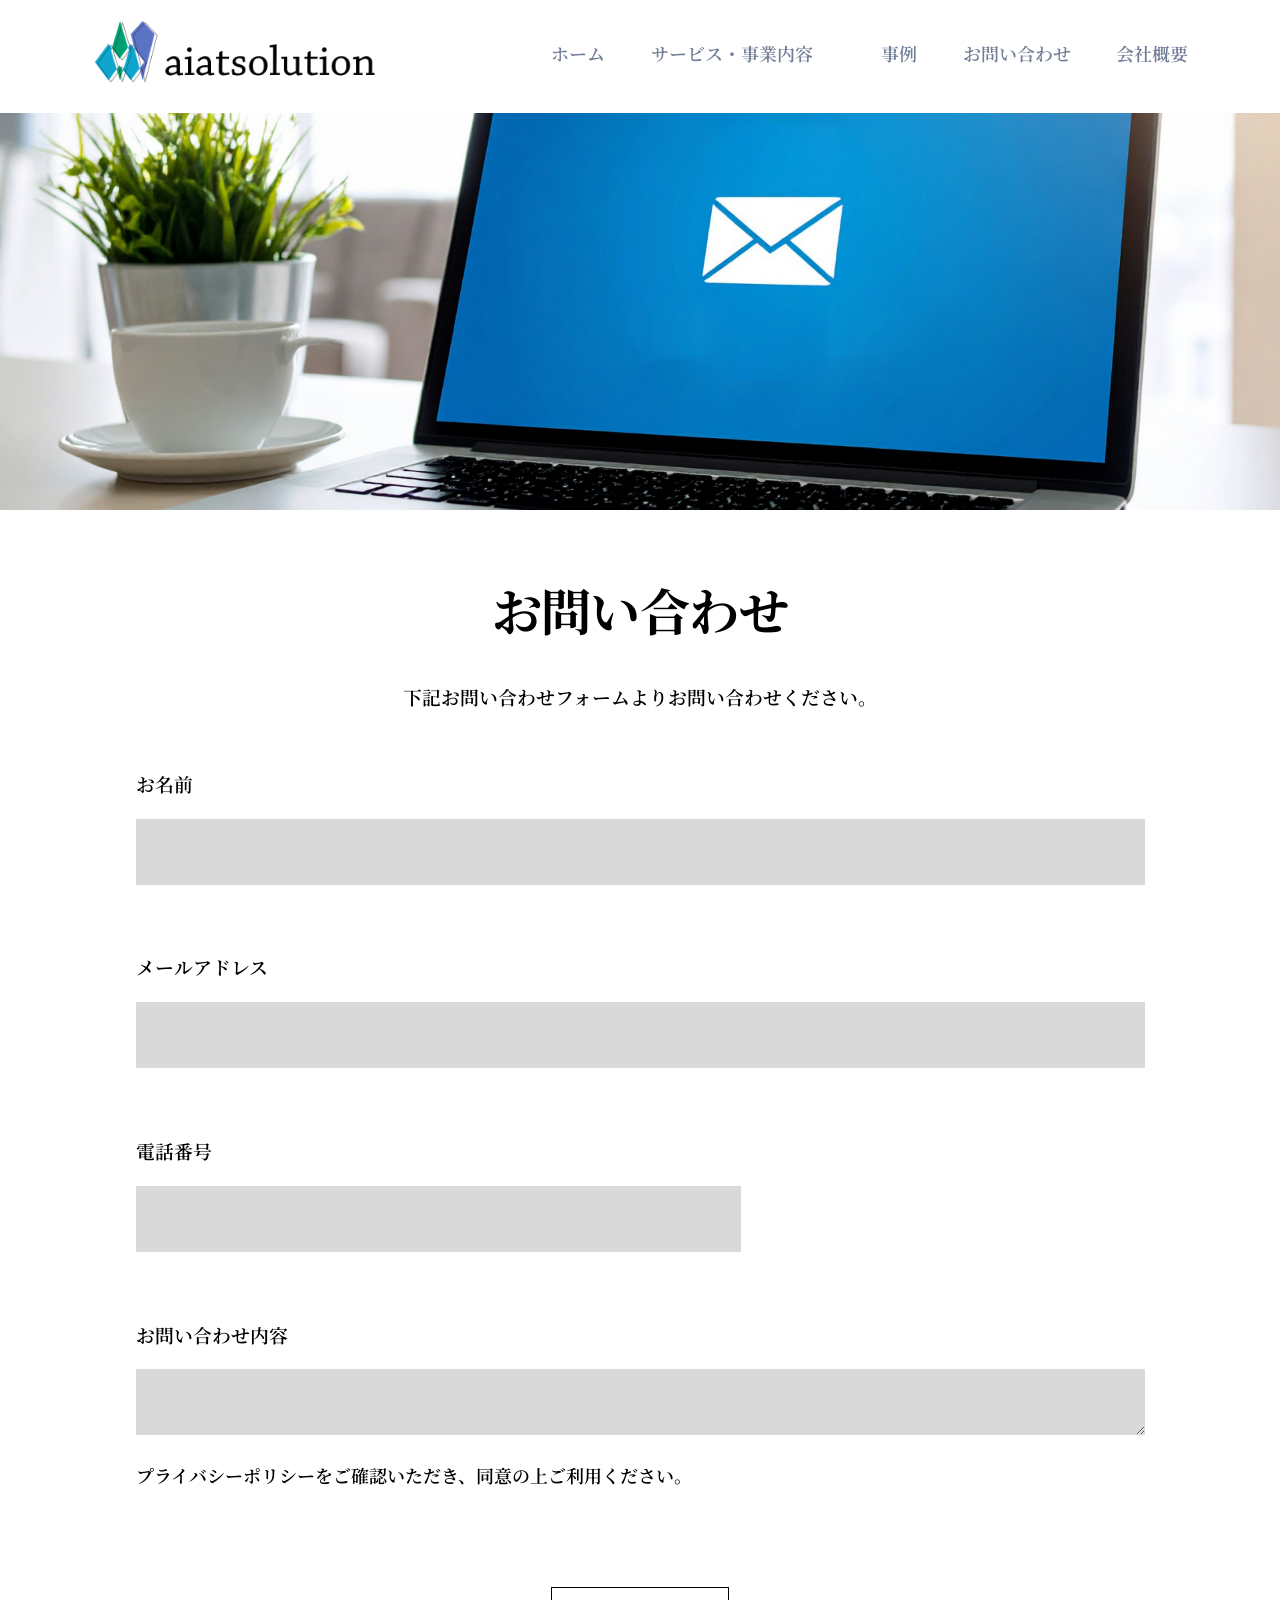
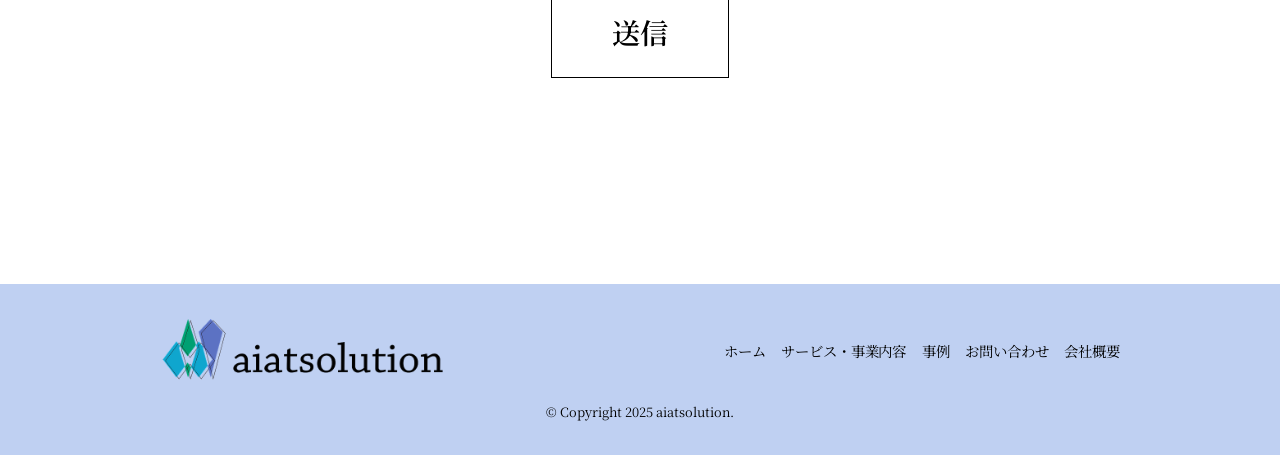
==== contact/index.html @ 8938ee8c "create　contact" ====
<!DOCTYPE html>
<html lang="ja">
  <head>
    <meta charset="UTF-8" />
    <meta name="viewport" content="width=device-width, initial-scale=1.0" />
    <link rel="preconnect" href="https://fonts.googleapis.com" />
    <link rel="preconnect" href="https://fonts.gstatic.com" crossorigin />
    <link
      href="https://fonts.googleapis.com/css2?family=Noto+Serif+JP:wght@200..900&display=swap"
      rel="stylesheet"
    />
    <link rel="stylesheet" href="/css/reset.css" />
    <link rel="stylesheet" href="/css/style.css" />
    <title>aiatsolution</title>
  </head>
  <body>
    <header class="header">
      <div class="header_container">
        <a href="/index.html" class="header_container_logo">
          <img src="/img/logo.png" alt="aiatsolutionロゴ" />
        </a>
        <nav>
          <ul class="header_container_nav">
            <li><a href="/index.html">ホーム</a></li>
            <li class="header_container_nav_item">
              <a href="#" class="accordion_trigger">サービス・事業内容</a>
              <img
                src="/img/accordionMenu_open.svg"
                alt="アコーディオンメニューOPEN"
                class="accordion_icon"
              />
              <ul class="accordion_menu">
                <li><a href="#">Trust-Station</a></li>
                <li><a href="#">映像制作</a></li>
                <li><a href="#">いいデリ</a></li>
                <li><a href="#">ホームページ制作</a></li>
                <li><a href="#">システムアドバイザリーサービス</a></li>
                <li><a href="#">開発事業</a></li>
              </ul>
            </li>
            <li><a href="/works/index.html">事例</a></li>
            <li><a href="/contact/index.html">お問い合わせ</a></li>
            <li><a href="#">会社概要</a></li>
          </ul>
        </nav>
      </div>
    </header>
    <section class="contactMv">
      <figure>
        <img src="/img/contact_mv_bg.jpg" alt="contactページmv" />
      </figure>
    </section>
    <main class="contact">
      <h1 class="contact_hdg">お問い合わせ</h1>
      <p class="contact_read">
        下記お問い合わせフォームよりお問い合わせください。
      </p>
      <form action="" method="">
        <label>
          <p>お名前</p>
          <input type="text" name="userName" />
        </label>
        <label>
          <p>メールアドレス</p>
          <input type="email" name="useaMail" />
        </label>
        <label>
          <p>電話番号</p>
          <input type="tel" name="userTel" />
        </label>
        <label>
          <p>お問い合わせ内容</p>
          <textarea name="message"></textarea>
        </label>
        <p class="contact_privacy">
          <a href="/contact/privacy_policy/index.html">プライバシーポリシー</a
          >をご確認いただき、同意の上ご利用ください。
        </p>
        <button type="submit" class="contact_submit">送信</button>
      </form>
    </main>
    <footer class="footer">
      <div class="footer_container">
        <figure class="header_container_logo">
          <img src="/img/logo.png" alt="aiatsolutionロゴ" />
        </figure>
        <nav>
          <ul class="footer_container_nav">
            <li><a href="/index.html">ホーム</a></li>
            <li><a href="#">サービス・事業内容</a></li>
            <li><a href="/works/index.html">事例</a></li>
            <li><a href="/contact/index.html">お問い合わせ</a></li>
            <li><a href="#">会社概要</a></li>
          </ul>
        </nav>
      </div>
      <small>© Copyright 2025 aiatsolution.</small>
    </footer>
    <script src="/script.js"></script>
  </body>
</html>
---- css/style.css ----
body {
  font-family: "Noto Serif JP", serif;
}

.header {
  position: fixed;
  top: 0;
  left: 0;
  width: 100%;
  z-index: 1000;
  background-color: #ffffff;
  padding: clamp(calc(14 / 16 * 1rem), calc(calc((27 - 1920 * 0.0086956522) / 16) * 1rem) + calc(100 * 0.0086956522 * 1vw), calc(27 / 16 * 1rem)) clamp(calc(1 / 16 * 1rem), calc(calc((160 - 1920 * 0.1063545151) / 16) * 1rem) + calc(100 * 0.1063545151 * 1vw), calc(160 / 16 * 1rem)) clamp(calc(16 / 16 * 1rem), calc(calc((38 - 1920 * 0.0147157191) / 16) * 1rem) + calc(100 * 0.0147157191 * 1vw), calc(38 / 16 * 1rem));
  margin: 0 auto;
}
.header_container {
  display: -webkit-box;
  display: -webkit-flex;
  display: -ms-flexbox;
  display: flex;
  -webkit-box-align: center;
  -webkit-align-items: center;
      -ms-flex-align: center;
          align-items: center;
  -webkit-box-pack: justify;
  -webkit-justify-content: space-between;
      -ms-flex-pack: justify;
          justify-content: space-between;
}
.header_container_logo {
  display: inline-block;
  line-height: 0;
}
.header_container_logo img {
  display: block;
  max-width: clamp(calc(200 / 16 * 1rem), calc(calc((344.68 - 1920 * 0.0967759197) / 16) * 1rem) + calc(100 * 0.0967759197 * 1vw), calc(344.68 / 16 * 1rem));
}
.header_container_nav {
  display: -webkit-box;
  display: -webkit-flex;
  display: -ms-flexbox;
  display: flex;
  gap: clamp(calc(10 / 16 * 1rem), calc(calc((72 - 1920 * 0.0414715719) / 16) * 1rem) + calc(100 * 0.0414715719 * 1vw), calc(72 / 16 * 1rem));
  color: #717d96;
  font-size: clamp(calc(10 / 16 * 1rem), calc(calc((24 - 1920 * 0.0093645485) / 16) * 1rem) + calc(100 * 0.0093645485 * 1vw), calc(24 / 16 * 1rem));
  font-weight: 700;
  line-height: 1.2708333333;
}
.header_container_nav a {
  text-decoration: none;
  font-weight: 600;
  color: inherit;
}
.header_container_nav a:visited {
  color: inherit;
  font-weight: 600;
  text-decoration: none;
}
@media (hover: hover) and (pointer: fine) {
  .header_container_nav a:hover {
    text-decoration: underline;
    font-weight: 900;
  }
}
.header_container_nav_item {
  position: relative;
  display: -webkit-box;
  display: -webkit-flex;
  display: -ms-flexbox;
  display: flex;
  -webkit-box-align: center;
  -webkit-align-items: center;
      -ms-flex-align: center;
          align-items: center;
  gap: 7px;
}
.header_container_nav_item .accordion_icon {
  width: 16px;
  height: auto;
  opacity: 0;
  -webkit-transition: opacity 0.1s ease;
  transition: opacity 0.1s ease;
}
@media (hover: hover) and (pointer: fine) {
  .header_container_nav_item:hover .accordion_icon {
    opacity: 1;
  }
}
.header_container_nav_item .accordion_menu {
  overflow: hidden;
  height: 0;
  opacity: 0;
  pointer-events: none;
  -webkit-transition: height 0.3s ease, opacity 0.3s ease;
  transition: height 0.3s ease, opacity 0.3s ease;
  position: absolute;
  top: 100%;
  left: 0;
  width: -webkit-max-content;
  width: -moz-max-content;
  width: max-content;
  display: none;
  -webkit-box-orient: vertical;
  -webkit-box-direction: normal;
  -webkit-flex-direction: column;
      -ms-flex-direction: column;
          flex-direction: column;
  gap: 10px;
  background-color: #0fa6ce;
  color: #ffffff;
  font-size: 20.32px;
  font-weight: 600;
  line-height: 3.937007874;
  letter-spacing: -0.01em;
  padding: 0 53px;
  z-index: 1001;
}
.header_container_nav_item .accordion_menu a {
  display: block;
  text-decoration: none;
  border-bottom: 1px solid #ffffff;
}
.header_container_nav_item .accordion_menu li:last-child a {
  border-bottom: none;
}
.header_container_nav_item.is-open .accordion_menu {
  display: -webkit-box !important;
  display: -webkit-flex !important;
  display: -ms-flexbox !important;
  display: flex !important;
  opacity: 1;
  pointer-events: auto;
}

.mv {
  background-image: url(/img/top_mv_bg.jpg);
  background-size: cover;
  background-position: center;
  background-repeat: no-repeat;
  width: 100vw;
  height: clamp(calc(500 / 16 * 1rem), calc(calc((928 - 1920 * 0.2862876254) / 16) * 1rem) + calc(100 * 0.2862876254 * 1vw), calc(928 / 16 * 1rem));
  display: -webkit-box;
  display: -webkit-flex;
  display: -ms-flexbox;
  display: flex;
  -webkit-box-align: center;
  -webkit-align-items: center;
      -ms-flex-align: center;
          align-items: center;
  margin-top: 90px;
}
.mv_hdg {
  max-width: 788px;
  font-size: clamp(calc(32 / 16 * 1rem), calc(calc((64 - 1920 * 0.0214046823) / 16) * 1rem) + calc(100 * 0.0214046823 * 1vw), calc(64 / 16 * 1rem));
  font-weight: 700;
  line-height: 1.125;
  color: #ffffff;
  margin: 0 clamp(calc(20 / 16 * 1rem), calc(calc((50 - 1920 * 0.0200668896) / 16) * 1rem) + calc(100 * 0.0200668896 * 1vw), calc(50 / 16 * 1rem)) 0;
}

main {
  max-width: 1400px;
  margin: 0 auto;
  padding: 0 20px 0;
}

.top_box1_read {
  font-size: clamp(calc(12 / 16 * 1rem), calc(calc((24 - 1920 * 0.0080267559) / 16) * 1rem) + calc(100 * 0.0080267559 * 1vw), calc(24 / 16 * 1rem));
  font-weight: 600;
  line-height: 2.5;
  letter-spacing: -0.01em;
  margin-top: 60px;
}
.top_box1_list {
  display: -webkit-box;
  display: -webkit-flex;
  display: -ms-flexbox;
  display: flex;
  list-style: none;
  margin: 32px 0 0 0;
  padding: 0;
}
.top_box1_list_card {
  -webkit-box-flex: 1;
  -webkit-flex: 1 1 33.3333%;
      -ms-flex: 1 1 33.3333%;
          flex: 1 1 33.3333%;
  position: relative;
  overflow: hidden;
}
.top_box1_list_card img {
  width: 100%;
  height: auto;
  display: block;
}
.top_box1_list_card_text {
  color: #ffffff;
  position: absolute;
  top: 50%;
  left: 50%;
  -webkit-transform: translate(-50%, -50%);
          transform: translate(-50%, -50%);
  text-align: center;
  width: 90%;
}
.top_box1_list_hdg {
  font-size: clamp(calc(17 / 16 * 1rem), calc(calc((32 - 1920 * 0.0100334448) / 16) * 1rem) + calc(100 * 0.0100334448 * 1vw), calc(32 / 16 * 1rem));
  font-weight: 900;
  line-height: 1.5;
  margin: 0;
}
.top_box1_list hr {
  width: 90%;
  margin: 12px 0;
  border: none;
  border-top: 1px solid #ffffff;
}
.top_box1_list_read {
  font-size: clamp(calc(17 / 16 * 1rem), calc(calc((32 - 1920 * 0.0100334448) / 16) * 1rem) + calc(100 * 0.0100334448 * 1vw), calc(32 / 16 * 1rem));
  font-weight: 700;
  line-height: 1.5;
  margin: 0;
}
.top_box2 {
  margin-top: 72px;
}
.top_box2_list {
  display: -webkit-box;
  display: -webkit-flex;
  display: -ms-flexbox;
  display: flex;
  -webkit-box-orient: vertical;
  -webkit-box-direction: normal;
  -webkit-flex-direction: column;
      -ms-flex-direction: column;
          flex-direction: column;
  gap: 68px;
}
.top_box2_list_card {
  display: -webkit-box;
  display: -webkit-flex;
  display: -ms-flexbox;
  display: flex;
  gap: clamp(calc(40 / 16 * 1rem), calc(calc((70 - 1920 * 0.0200668896) / 16) * 1rem) + calc(100 * 0.0200668896 * 1vw), calc(70 / 16 * 1rem));
  -webkit-box-align: center;
  -webkit-align-items: center;
      -ms-flex-align: center;
          align-items: center;
}
.top_box2_list_card:nth-child(even) {
  -webkit-box-orient: horizontal;
  -webkit-box-direction: reverse;
  -webkit-flex-direction: row-reverse;
      -ms-flex-direction: row-reverse;
          flex-direction: row-reverse;
}
.top_box2_list_card_picture {
  -webkit-box-flex: 0;
  -webkit-flex: 0 0 50%;
      -ms-flex: 0 0 50%;
          flex: 0 0 50%;
}
.top_box2_list_card_picture img {
  width: 100%;
  height: auto;
  display: block;
}
.top_box2_list_card_text {
  -webkit-box-flex: 1;
  -webkit-flex: 1;
      -ms-flex: 1;
          flex: 1;
}
.top_box2_list_card_text_hdg {
  font-size: clamp(calc(24 / 16 * 1rem), calc(calc((48.41 - 1920 * 0.0163277592) / 16) * 1rem) + calc(100 * 0.0163277592 * 1vw), calc(48.41 / 16 * 1rem));
  font-weight: 700;
  line-height: 0.9997934311;
}
.top_box2_list_card_text_read {
  font-size: clamp(calc(12 / 16 * 1rem), calc(calc((24.21 - 1920 * 0.0081672241) / 16) * 1rem) + calc(100 * 0.0081672241 * 1vw), calc(24.21 / 16 * 1rem));
  font-weight: 600;
  line-height: 1.9991738951;
  margin-top: 20px;
}
.top_contact {
  background-image: url(/img/top_box3_bg.jpg);
  background-size: cover;
  background-position: center;
  background-repeat: no-repeat;
  display: -webkit-box;
  display: -webkit-flex;
  display: -ms-flexbox;
  display: flex;
  gap: clamp(calc(40 / 16 * 1rem), calc(calc((93 - 1920 * 0.035451505) / 16) * 1rem) + calc(100 * 0.035451505 * 1vw), calc(93 / 16 * 1rem));
  -webkit-box-pack: center;
  -webkit-justify-content: center;
      -ms-flex-pack: center;
          justify-content: center;
  -webkit-box-align: center;
  -webkit-align-items: center;
      -ms-flex-align: center;
          align-items: center;
  margin-top: 64px;
  color: #ffffff;
  padding: clamp(calc(50 / 16 * 1rem), calc(calc((201 - 1920 * 0.1010033445) / 16) * 1rem) + calc(100 * 0.1010033445 * 1vw), calc(201 / 16 * 1rem)) clamp(calc(1 / 16 * 1rem), calc(calc((200 - 1920 * 0.1331103679) / 16) * 1rem) + calc(100 * 0.1331103679 * 1vw), calc(200 / 16 * 1rem)) clamp(calc(50 / 16 * 1rem), calc(calc((191 - 1920 * 0.0943143813) / 16) * 1rem) + calc(100 * 0.0943143813 * 1vw), calc(191 / 16 * 1rem)) clamp(calc(1 / 16 * 1rem), calc(calc((360 - 1920 * 0.2401337793) / 16) * 1rem) + calc(100 * 0.2401337793 * 1vw), calc(360 / 16 * 1rem));
}
.top_contact_hdg {
  font-size: clamp(calc(20 / 16 * 1rem), calc(calc((64 - 1920 * 0.0294314381) / 16) * 1rem) + calc(100 * 0.0294314381 * 1vw), calc(64 / 16 * 1rem));
  font-weight: 700;
  line-height: 1.3125;
}
.top_contact_btn {
  text-align: center;
  border: 3px solid #ffffff;
  padding: clamp(calc(10 / 16 * 1rem), calc(calc((51 - 1920 * 0.0274247492) / 16) * 1rem) + calc(100 * 0.0274247492 * 1vw), calc(51 / 16 * 1rem)) clamp(calc(1 / 16 * 1rem), calc(calc((73 - 1920 * 0.0481605351) / 16) * 1rem) + calc(100 * 0.0481605351 * 1vw), calc(73 / 16 * 1rem)) clamp(calc(10 / 16 * 1rem), calc(calc((34 - 1920 * 0.0160535117) / 16) * 1rem) + calc(100 * 0.0160535117 * 1vw), calc(34 / 16 * 1rem)) clamp(calc(1 / 16 * 1rem), calc(calc((73 - 1920 * 0.0481605351) / 16) * 1rem) + calc(100 * 0.0481605351 * 1vw), calc(73 / 16 * 1rem));
}
.top_contact_btn_hdg {
  font-size: clamp(calc(20 / 16 * 1rem), calc(calc((64 - 1920 * 0.0294314381) / 16) * 1rem) + calc(100 * 0.0294314381 * 1vw), calc(64 / 16 * 1rem));
  font-weight: 700;
  line-height: 1.5625;
}
.top_contact_btn_read {
  font-size: clamp(calc(10 / 16 * 1rem), calc(calc((36 - 1920 * 0.0173913043) / 16) * 1rem) + calc(100 * 0.0173913043 * 1vw), calc(36 / 16 * 1rem));
  font-weight: 600;
  line-height: 2.7777777778;
}

.footer {
  background-color: #bfd0f2;
  text-align: center;
  padding: 35px 20px;
}
.footer_container {
  display: -webkit-box;
  display: -webkit-flex;
  display: -ms-flexbox;
  display: flex;
  -webkit-justify-content: space-around;
      -ms-flex-pack: distribute;
          justify-content: space-around;
  -webkit-box-align: center;
  -webkit-align-items: center;
      -ms-flex-align: center;
          align-items: center;
  padding-bottom: 20px;
}
.footer_container_nav {
  display: -webkit-box;
  display: -webkit-flex;
  display: -ms-flexbox;
  display: flex;
  gap: clamp(calc(10 / 16 * 1rem), calc(calc((20 - 1920 * 0.0066889632) / 16) * 1rem) + calc(100 * 0.0066889632 * 1vw), calc(20 / 16 * 1rem));
  font-size: clamp(calc(10 / 16 * 1rem), calc(calc((17.78 - 1920 * 0.0052040134) / 16) * 1rem) + calc(100 * 0.0052040134 * 1vw), calc(17.78 / 16 * 1rem));
  font-weight: 400;
  line-height: 1.5;
  letter-spacing: -0.01em;
}
.footer_container_nav a {
  text-decoration: none;
  font-weight: 400;
  color: inherit;
}
@media (hover: hover) and (pointer: fine) {
  .footer_container_nav a:hover {
    text-decoration: underline;
    font-weight: 700;
  }
}

.worksMv {
  margin-top: clamp(calc(70 / 16 * 1rem), calc(calc((140 - 1920 * 0.0468227425) / 16) * 1rem) + calc(100 * 0.0468227425 * 1vw), calc(140 / 16 * 1rem));
}

.works_box1 {
  text-align: center;
}
.works_box1_hdg {
  font-size: 64px;
  font-weight: 700;
  line-height: 1;
}
.works_box1_contents {
  padding: 140px 0 100px 0;
}
.works_box1_contents_list {
  display: grid;
  grid-template-columns: repeat(2, 1fr);
  gap: 82px;
}
.works_box1_contents_list_card {
  background-color: #ffffff;
  padding: 0;
  display: -webkit-box;
  display: -webkit-flex;
  display: -ms-flexbox;
  display: flex;
  -webkit-box-orient: vertical;
  -webkit-box-direction: normal;
  -webkit-flex-direction: column;
      -ms-flex-direction: column;
          flex-direction: column;
  -webkit-box-align: center;
  -webkit-align-items: center;
      -ms-flex-align: center;
          align-items: center;
  max-width: 100%;
}
.works_box1_contents_list_card img {
  width: 100%;
  height: auto;
  display: block;
  max-width: 100%;
}
.works_box1_contents_list_card_name, .works_box1_contents_list_card_hdg, .works_box1_contents_list_card_read {
  max-width: 100%;
  width: 100%;
  text-align: left;
}
.works_box1_contents_list_card_name {
  font-size: clamp(calc(12 / 16 * 1rem), calc(calc((24 - 1920 * 0.0080267559) / 16) * 1rem) + calc(100 * 0.0080267559 * 1vw), calc(24 / 16 * 1rem));
  font-weight: 700;
  line-height: 1.2708333333;
  margin-top: 22px;
}
.works_box1_contents_list_card_hdg {
  font-size: clamp(calc(16 / 16 * 1rem), calc(calc((32 - 1920 * 0.0107023411) / 16) * 1rem) + calc(100 * 0.0107023411 * 1vw), calc(32 / 16 * 1rem));
  font-weight: 700;
  line-height: 0.953125;
  color: #ff5f5f;
  margin-top: 27px;
}
.works_box1_contents_list_card_read {
  font-size: clamp(calc(12 / 16 * 1rem), calc(calc((24 - 1920 * 0.0080267559) / 16) * 1rem) + calc(100 * 0.0080267559 * 1vw), calc(24 / 16 * 1rem));
  font-weight: 500;
  line-height: 1.2708333333;
  margin-top: 29px;
}

.contactMv {
  margin-top: clamp(calc(70 / 16 * 1rem), calc(calc((140 - 1920 * 0.0468227425) / 16) * 1rem) + calc(100 * 0.0468227425 * 1vw), calc(140 / 16 * 1rem));
}

.contact {
  text-align: center;
  max-width: 1049px;
}
.contact_hdg {
  font-size: clamp(calc(32 / 16 * 1rem), calc(calc((64 - 1920 * 0.0214046823) / 16) * 1rem) + calc(100 * 0.0214046823 * 1vw), calc(64 / 16 * 1rem));
  font-weight: 700;
  line-height: 0.4765625;
  letter-spacing: -0.01em;
  margin-top: 88px;
}
.contact_read {
  font-size: clamp(calc(12 / 16 * 1rem), calc(calc((24 - 1920 * 0.0080267559) / 16) * 1rem) + calc(100 * 0.0080267559 * 1vw), calc(24 / 16 * 1rem));
  font-weight: 600;
  line-height: 1.8333333333;
  margin-top: 58px;
}
.contact_privacy {
  margin-top: clamp(calc(10 / 16 * 1rem), calc(calc((33 - 1920 * 0.0153846154) / 16) * 1rem) + calc(100 * 0.0153846154 * 1vw), calc(33 / 16 * 1rem));
  font-size: clamp(calc(10 / 16 * 1rem), calc(calc((24 - 1920 * 0.0093645485) / 16) * 1rem) + calc(100 * 0.0093645485 * 1vw), calc(24 / 16 * 1rem));
  font-weight: 600;
  line-height: 1.8333333333;
}
.contact_privacy a {
  text-decoration: none;
  color: inherit;
}
@media (hover: hover) and (pointer: fine) {
  .contact_privacy a:hover {
    text-decoration: underline;
    font-weight: 900;
  }
}
.contact_submit {
  font-size: clamp(calc(18 / 16 * 1rem), calc(calc((36 - 1920 * 0.0120401338) / 16) * 1rem) + calc(100 * 0.0120401338 * 1vw), calc(36 / 16 * 1rem));
  font-weight: 600;
  line-height: 1.2222222222;
  padding: 27px 60px;
  border: 1px solid;
  display: block;
  margin: clamp(calc(61 / 16 * 1rem), calc(calc((122 - 1920 * 0.0408026756) / 16) * 1rem) + calc(100 * 0.0408026756 * 1vw), calc(122 / 16 * 1rem)) auto clamp(calc(131 / 16 * 1rem), calc(calc((262 - 1920 * 0.0876254181) / 16) * 1rem) + calc(100 * 0.0876254181 * 1vw), calc(262 / 16 * 1rem));
}

form {
  text-align: start;
  margin: 52px auto 0;
}
form label {
  display: block;
}
form label p {
  font-size: clamp(calc(12 / 16 * 1rem), calc(calc((24 - 1920 * 0.0080267559) / 16) * 1rem) + calc(100 * 0.0080267559 * 1vw), calc(24 / 16 * 1rem));
  font-weight: 600;
  line-height: 1.8333333333;
}
form label:not(:last-of-type) {
  margin-bottom: clamp(calc(40 / 16 * 1rem), calc(calc((85 - 1920 * 0.0301003344) / 16) * 1rem) + calc(100 * 0.0301003344 * 1vw), calc(85 / 16 * 1rem));
}
form input[type=text],
form input[type=email],
form input[type=tel],
form textarea {
  background-color: #d9d9d9;
  width: 100%;
  height: clamp(calc(42 / 16 * 1rem), calc(calc((84 - 1920 * 0.0280936455) / 16) * 1rem) + calc(100 * 0.0280936455 * 1vw), calc(84 / 16 * 1rem));
  margin-top: clamp(calc(11 / 16 * 1rem), calc(calc((22 - 1920 * 0.0073578595) / 16) * 1rem) + calc(100 * 0.0073578595 * 1vw), calc(22 / 16 * 1rem));
  font-size: clamp(calc(24 / 16 * 1rem), calc(calc((48 - 1920 * 0.0160535117) / 16) * 1rem) + calc(100 * 0.0160535117 * 1vw), calc(48 / 16 * 1rem));
}
form input[type=tel] {
  width: 60%;
}

.privacyPolicy {
  margin-top: clamp(calc(70 / 16 * 1rem), calc(calc((140 - 1920 * 0.0468227425) / 16) * 1rem) + calc(100 * 0.0468227425 * 1vw), calc(140 / 16 * 1rem));
  text-align: center;
  padding-bottom: 82px;
}
.privacyPolicy_hdg {
  font-size: clamp(calc(32 / 16 * 1rem), calc(calc((64 - 1920 * 0.0214046823) / 16) * 1rem) + calc(100 * 0.0214046823 * 1vw), calc(64 / 16 * 1rem));
  font-weight: 700;
  line-height: 1;
  letter-spacing: -0.01em;
  padding-top: 85px;
}
.privacyPolicy_read {
  font-size: clamp(calc(12 / 16 * 1rem), calc(calc((24 - 1920 * 0.0080267559) / 16) * 1rem) + calc(100 * 0.0080267559 * 1vw), calc(24 / 16 * 1rem));
  font-weight: 600;
  line-height: 1.75;
  letter-spacing: -0.01em;
  margin-top: 53px;
  text-align: start;
}/*# sourceMappingURL=style.css.map */
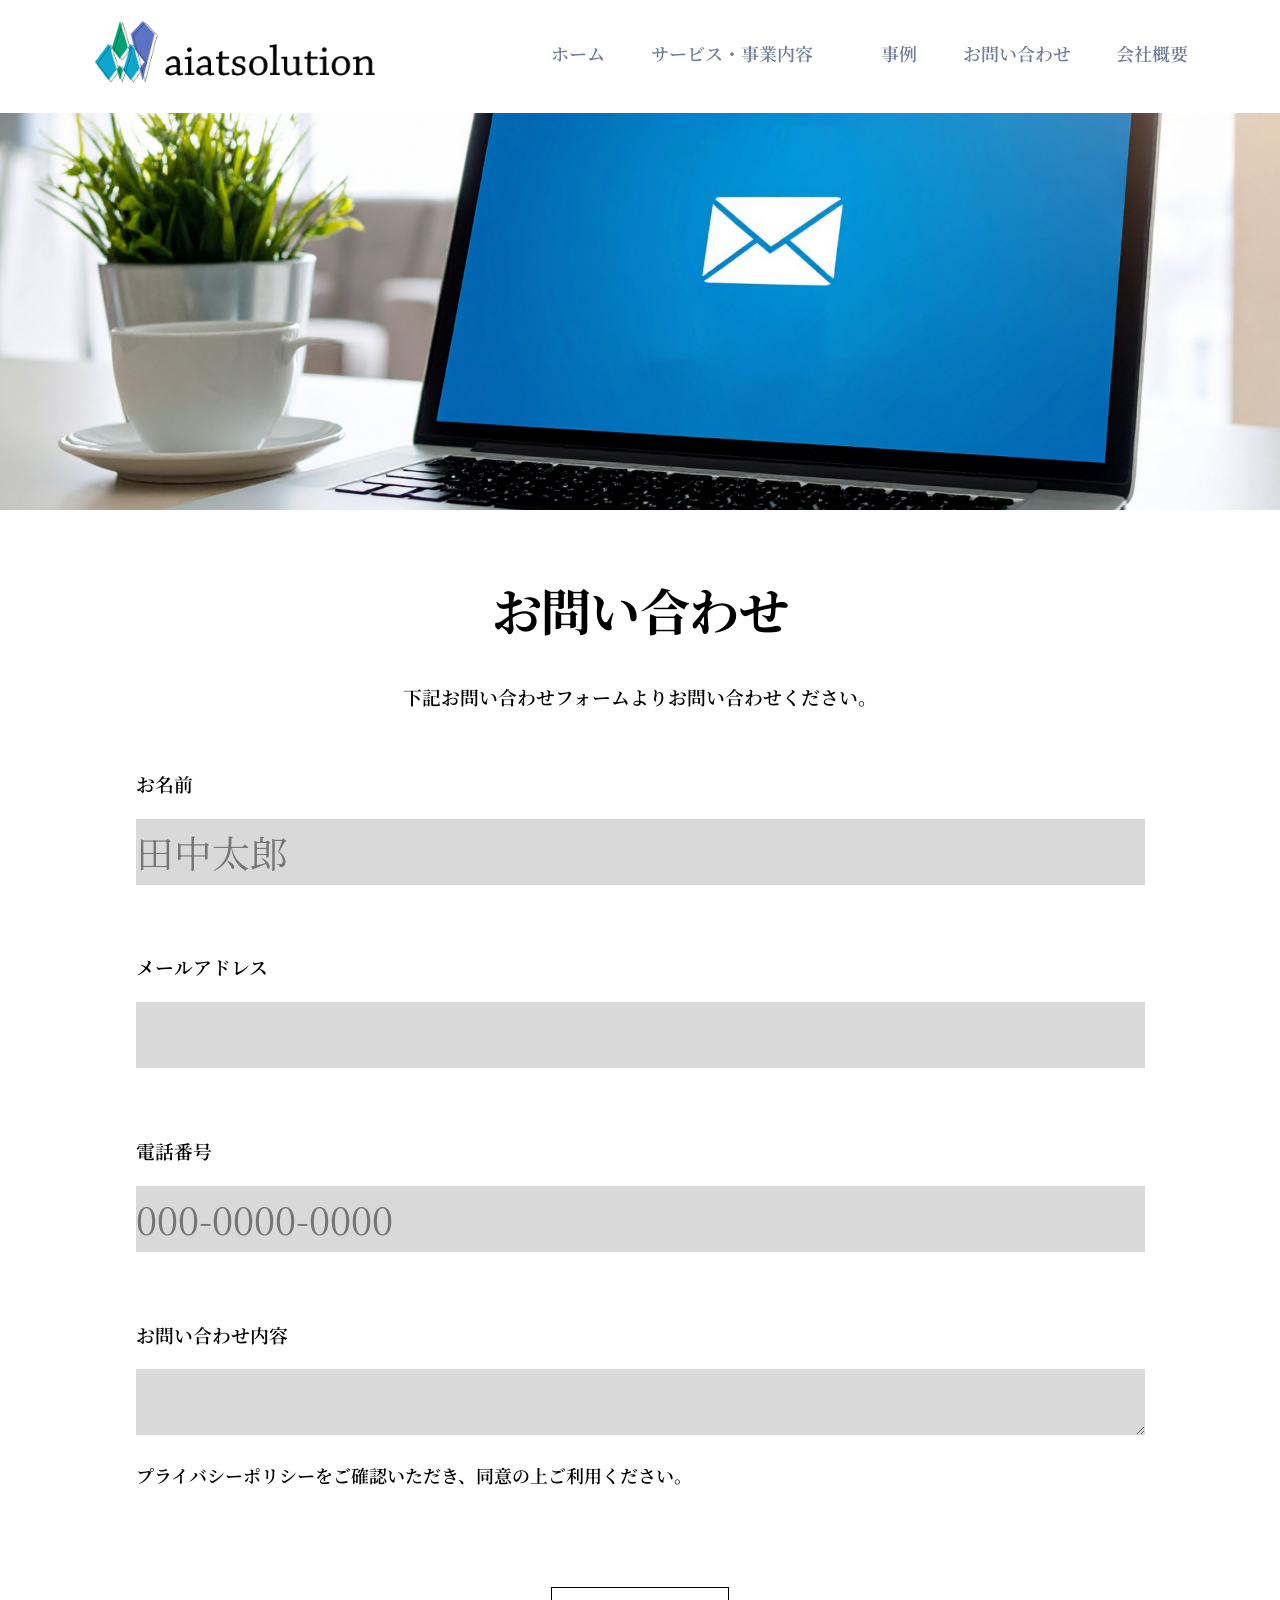
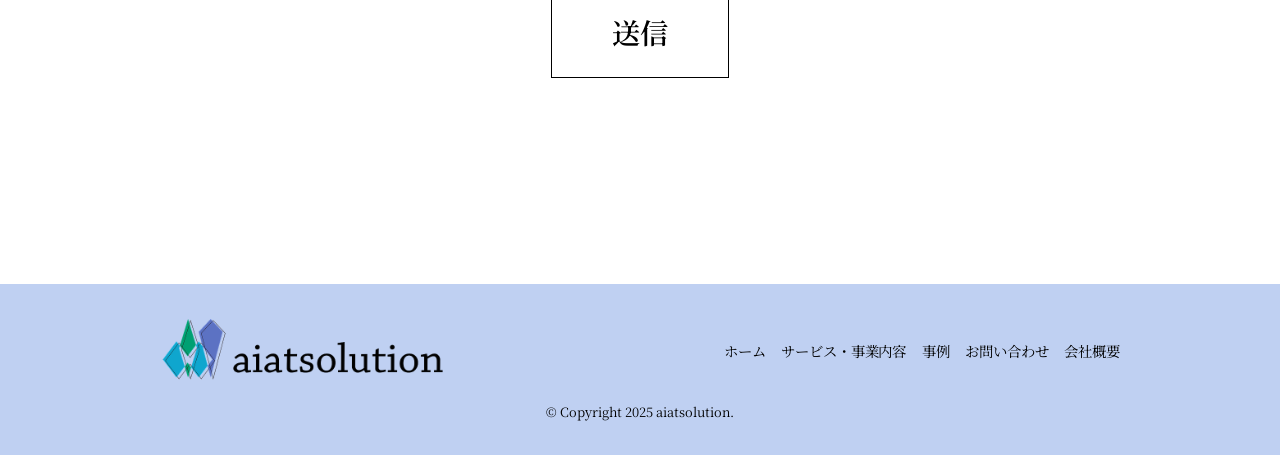
==== commit d4ada380: "create Trust-Station design" ====
--- a/contact/index.html
+++ b/contact/index.html
@@ -16,12 +16,12 @@
   <body>
     <header class="header">
       <div class="header_container">
-        <a href="/index.html" class="header_container_logo">
+        <a href="/" class="header_container_logo">
           <img src="/img/logo.png" alt="aiatsolutionロゴ" />
         </a>
         <nav>
           <ul class="header_container_nav">
-            <li><a href="/index.html">ホーム</a></li>
+            <li><a href="/">ホーム</a></li>
             <li class="header_container_nav_item">
               <a href="#" class="accordion_trigger">サービス・事業内容</a>
               <img
@@ -30,17 +30,21 @@
                 class="accordion_icon"
               />
               <ul class="accordion_menu">
-                <li><a href="#">Trust-Station</a></li>
-                <li><a href="#">映像制作</a></li>
-                <li><a href="#">いいデリ</a></li>
-                <li><a href="#">ホームページ制作</a></li>
-                <li><a href="#">システムアドバイザリーサービス</a></li>
-                <li><a href="#">開発事業</a></li>
+                <li>
+                  <a href="/service/trust_station/">Trust-Station</a>
+                </li>
+                <li><a href="/service/movie/">映像制作</a></li>
+                <li><a href="/service/iideli/">いいデリ</a></li>
+                <li><a href="/service/web/">ホームページ制作</a></li>
+                <li>
+                  <a href="/service/system/">システムアドバイザリーサービス</a>
+                </li>
+                <li><a href="/service/dev/">開発事業</a></li>
               </ul>
             </li>
-            <li><a href="/works/index.html">事例</a></li>
-            <li><a href="/contact/index.html">お問い合わせ</a></li>
-            <li><a href="#">会社概要</a></li>
+            <li><a href="/works/">事例</a></li>
+            <li><a href="/contact/">お問い合わせ</a></li>
+            <li><a href="/company/">会社概要</a></li>
           </ul>
         </nav>
       </div>
@@ -58,7 +62,7 @@
       <form action="" method="">
         <label>
           <p>お名前</p>
-          <input type="text" name="userName" />
+          <input type="text" name="userName" placeholder="田中太郎" />
         </label>
         <label>
           <p>メールアドレス</p>
@@ -66,14 +70,14 @@
         </label>
         <label>
           <p>電話番号</p>
-          <input type="tel" name="userTel" />
+          <input type="tel" name="userTel" placeholder="000-0000-0000" />
         </label>
         <label>
           <p>お問い合わせ内容</p>
           <textarea name="message"></textarea>
         </label>
         <p class="contact_privacy">
-          <a href="/contact/privacy_policy/index.html">プライバシーポリシー</a
+          <a href="/contact/privacy_policy/">プライバシーポリシー</a
           >をご確認いただき、同意の上ご利用ください。
         </p>
         <button type="submit" class="contact_submit">送信</button>
@@ -86,11 +90,11 @@
         </figure>
         <nav>
           <ul class="footer_container_nav">
-            <li><a href="/index.html">ホーム</a></li>
+            <li><a href="/">ホーム</a></li>
             <li><a href="#">サービス・事業内容</a></li>
-            <li><a href="/works/index.html">事例</a></li>
-            <li><a href="/contact/index.html">お問い合わせ</a></li>
-            <li><a href="#">会社概要</a></li>
+            <li><a href="/works/">事例</a></li>
+            <li><a href="/contact/">お問い合わせ</a></li>
+            <li><a href="/company/">会社概要</a></li>
           </ul>
         </nav>
       </div>
--- a/css/style.css
+++ b/css/style.css
@@ -271,7 +271,7 @@
           flex: 1;
 }
 .top_box2_list_card_text_hdg {
-  font-size: clamp(calc(24 / 16 * 1rem), calc(calc((48.41 - 1920 * 0.0163277592) / 16) * 1rem) + calc(100 * 0.0163277592 * 1vw), calc(48.41 / 16 * 1rem));
+  font-size: clamp(calc(20 / 16 * 1rem), calc(calc((48.41 - 1920 * 0.0190033445) / 16) * 1rem) + calc(100 * 0.0190033445 * 1vw), calc(48.41 / 16 * 1rem));
   font-weight: 700;
   line-height: 0.9997934311;
 }
@@ -366,6 +366,58 @@
   }
 }
 
+.trustStationMv {
+  margin-top: clamp(calc(70 / 16 * 1rem), calc(calc((140 - 1920 * 0.0468227425) / 16) * 1rem) + calc(100 * 0.0468227425 * 1vw), calc(140 / 16 * 1rem));
+}
+
+.trustStation {
+  text-align: center;
+  padding-bottom: clamp(calc(50 / 16 * 1rem), calc(calc((104 - 1920 * 0.0361204013) / 16) * 1rem) + calc(100 * 0.0361204013 * 1vw), calc(104 / 16 * 1rem));
+}
+.trustStation_box1 {
+  font-weight: 700;
+  letter-spacing: -0.01em;
+  padding-bottom: clamp(calc(40 / 16 * 1rem), calc(calc((89 - 1920 * 0.0327759197) / 16) * 1rem) + calc(100 * 0.0327759197 * 1vw), calc(89 / 16 * 1rem));
+  border-bottom: 1px solid #000000;
+}
+.trustStation_box1_hdg {
+  font-size: clamp(calc(32 / 16 * 1rem), calc(calc((64 - 1920 * 0.0214046823) / 16) * 1rem) + calc(100 * 0.0214046823 * 1vw), calc(64 / 16 * 1rem));
+  line-height: 1;
+  margin-top: clamp(calc(55 / 16 * 1rem), calc(calc((111 - 1920 * 0.037458194) / 16) * 1rem) + calc(100 * 0.037458194 * 1vw), calc(111 / 16 * 1rem));
+}
+.trustStation_box1_read {
+  font-size: clamp(calc(12 / 16 * 1rem), calc(calc((24 - 1920 * 0.0080267559) / 16) * 1rem) + calc(100 * 0.0080267559 * 1vw), calc(24 / 16 * 1rem));
+  line-height: 2;
+  text-align: start;
+  margin-top: clamp(calc(20 / 16 * 1rem), calc(calc((40 - 1920 * 0.0133779264) / 16) * 1rem) + calc(100 * 0.0133779264 * 1vw), calc(40 / 16 * 1rem));
+}
+.trustStation_box2_hdg {
+  font-size: clamp(calc(24 / 16 * 1rem), calc(calc((48 - 1920 * 0.0160535117) / 16) * 1rem) + calc(100 * 0.0160535117 * 1vw), calc(48 / 16 * 1rem));
+  font-weight: 700;
+  line-height: 1;
+  margin: 22px auto;
+}
+
+.movie {
+  margin-top: clamp(calc(70 / 16 * 1rem), calc(calc((140 - 1920 * 0.0468227425) / 16) * 1rem) + calc(100 * 0.0468227425 * 1vw), calc(140 / 16 * 1rem));
+}
+
+.iideliMv {
+  margin-top: clamp(calc(70 / 16 * 1rem), calc(calc((140 - 1920 * 0.0468227425) / 16) * 1rem) + calc(100 * 0.0468227425 * 1vw), calc(140 / 16 * 1rem));
+}
+
+.webMv {
+  margin-top: clamp(calc(70 / 16 * 1rem), calc(calc((140 - 1920 * 0.0468227425) / 16) * 1rem) + calc(100 * 0.0468227425 * 1vw), calc(140 / 16 * 1rem));
+}
+
+.system {
+  margin-top: clamp(calc(70 / 16 * 1rem), calc(calc((140 - 1920 * 0.0468227425) / 16) * 1rem) + calc(100 * 0.0468227425 * 1vw), calc(140 / 16 * 1rem));
+}
+
+.devMv {
+  margin-top: clamp(calc(70 / 16 * 1rem), calc(calc((140 - 1920 * 0.0468227425) / 16) * 1rem) + calc(100 * 0.0468227425 * 1vw), calc(140 / 16 * 1rem));
+}
+
 .worksMv {
   margin-top: clamp(calc(70 / 16 * 1rem), calc(calc((140 - 1920 * 0.0468227425) / 16) * 1rem) + calc(100 * 0.0468227425 * 1vw), calc(140 / 16 * 1rem));
 }
@@ -374,17 +426,18 @@
   text-align: center;
 }
 .works_box1_hdg {
-  font-size: 64px;
+  font-size: clamp(calc(32 / 16 * 1rem), calc(calc((64 - 1920 * 0.0214046823) / 16) * 1rem) + calc(100 * 0.0214046823 * 1vw), calc(64 / 16 * 1rem));
   font-weight: 700;
   line-height: 1;
+  margin-top: clamp(calc(45 / 16 * 1rem), calc(calc((93 - 1920 * 0.0321070234) / 16) * 1rem) + calc(100 * 0.0321070234 * 1vw), calc(93 / 16 * 1rem));
 }
 .works_box1_contents {
-  padding: 140px 0 100px 0;
+  padding: clamp(calc(70 / 16 * 1rem), calc(calc((140 - 1920 * 0.0468227425) / 16) * 1rem) + calc(100 * 0.0468227425 * 1vw), calc(140 / 16 * 1rem)) 0 clamp(calc(50 / 16 * 1rem), calc(calc((100 - 1920 * 0.0334448161) / 16) * 1rem) + calc(100 * 0.0334448161 * 1vw), calc(100 / 16 * 1rem)) 0;
 }
 .works_box1_contents_list {
   display: grid;
   grid-template-columns: repeat(2, 1fr);
-  gap: 82px;
+  gap: clamp(calc(41 / 16 * 1rem), calc(calc((82 - 1920 * 0.0274247492) / 16) * 1rem) + calc(100 * 0.0274247492 * 1vw), calc(82 / 16 * 1rem));
 }
 .works_box1_contents_list_card {
   background-color: #ffffff;
@@ -409,6 +462,8 @@
   height: auto;
   display: block;
   max-width: 100%;
+  -webkit-box-shadow: 0px 4px 4px rgba(0, 0, 0, 0.25);
+          box-shadow: 0px 4px 4px rgba(0, 0, 0, 0.25);
 }
 .works_box1_contents_list_card_name, .works_box1_contents_list_card_hdg, .works_box1_contents_list_card_read {
   max-width: 100%;
@@ -433,6 +488,27 @@
   font-weight: 500;
   line-height: 1.2708333333;
   margin-top: 29px;
+}
+
+.work {
+  padding: clamp(calc(70 / 16 * 1rem), calc(calc((140 - 1920 * 0.0468227425) / 16) * 1rem) + calc(100 * 0.0468227425 * 1vw), calc(140 / 16 * 1rem)) 20px clamp(calc(70 / 16 * 1rem), calc(calc((144 - 1920 * 0.0494983278) / 16) * 1rem) + calc(100 * 0.0494983278 * 1vw), calc(144 / 16 * 1rem));
+  text-align: center;
+}
+.work_hdg {
+  font-size: clamp(calc(32 / 16 * 1rem), calc(calc((64 - 1920 * 0.0214046823) / 16) * 1rem) + calc(100 * 0.0214046823 * 1vw), calc(64 / 16 * 1rem));
+  font-weight: 700;
+  line-height: 1;
+  margin-top: clamp(calc(30 / 16 * 1rem), calc(calc((60 - 1920 * 0.0200668896) / 16) * 1rem) + calc(100 * 0.0200668896 * 1vw), calc(60 / 16 * 1rem));
+}
+.work_read {
+  font-size: clamp(calc(12 / 16 * 1rem), calc(calc((24 - 1920 * 0.0080267559) / 16) * 1rem) + calc(100 * 0.0080267559 * 1vw), calc(24 / 16 * 1rem));
+  font-weight: 600;
+  line-height: 2;
+  margin-top: clamp(calc(30 / 16 * 1rem), calc(calc((60 - 1920 * 0.0200668896) / 16) * 1rem) + calc(100 * 0.0200668896 * 1vw), calc(60 / 16 * 1rem));
+  text-align: start;
+}
+.work figure {
+  margin-top: clamp(calc(40 / 16 * 1rem), calc(calc((80 - 1920 * 0.0267558528) / 16) * 1rem) + calc(100 * 0.0267558528 * 1vw), calc(80 / 16 * 1rem));
 }
 
 .contactMv {
@@ -507,9 +583,6 @@
   margin-top: clamp(calc(11 / 16 * 1rem), calc(calc((22 - 1920 * 0.0073578595) / 16) * 1rem) + calc(100 * 0.0073578595 * 1vw), calc(22 / 16 * 1rem));
   font-size: clamp(calc(24 / 16 * 1rem), calc(calc((48 - 1920 * 0.0160535117) / 16) * 1rem) + calc(100 * 0.0160535117 * 1vw), calc(48 / 16 * 1rem));
 }
-form input[type=tel] {
-  width: 60%;
-}
 
 .privacyPolicy {
   margin-top: clamp(calc(70 / 16 * 1rem), calc(calc((140 - 1920 * 0.0468227425) / 16) * 1rem) + calc(100 * 0.0468227425 * 1vw), calc(140 / 16 * 1rem));
@@ -530,4 +603,56 @@
   letter-spacing: -0.01em;
   margin-top: 53px;
   text-align: start;
+}
+
+.companyMv {
+  margin-top: clamp(calc(70 / 16 * 1rem), calc(calc((140 - 1920 * 0.0468227425) / 16) * 1rem) + calc(100 * 0.0468227425 * 1vw), calc(140 / 16 * 1rem));
+}
+
+.company {
+  text-align: center;
+  max-width: 910px;
+}
+.company_hdg {
+  font-size: clamp(calc(32 / 16 * 1rem), calc(calc((64 - 1920 * 0.0214046823) / 16) * 1rem) + calc(100 * 0.0214046823 * 1vw), calc(64 / 16 * 1rem));
+  font-weight: 700;
+  line-height: 1;
+  letter-spacing: -0.01em;
+  padding-top: clamp(calc(45 / 16 * 1rem), calc(calc((85 - 1920 * 0.0267558528) / 16) * 1rem) + calc(100 * 0.0267558528 * 1vw), calc(85 / 16 * 1rem));
+}
+.company_table {
+  text-align: start;
+  margin: clamp(calc(30 / 16 * 1rem), calc(calc((63 - 1920 * 0.0220735786) / 16) * 1rem) + calc(100 * 0.0220735786 * 1vw), calc(63 / 16 * 1rem)) auto clamp(calc(120 / 16 * 1rem), calc(calc((157.66 - 1920 * 0.0251906355) / 16) * 1rem) + calc(100 * 0.0251906355 * 1vw), calc(157.66 / 16 * 1rem));
+  font-size: clamp(calc(12 / 16 * 1rem), calc(calc((24 - 1920 * 0.0080267559) / 16) * 1rem) + calc(100 * 0.0080267559 * 1vw), calc(24 / 16 * 1rem));
+  font-weight: 600;
+  border-top: 1px solid #000000;
+  border-bottom: 1px solid #000000;
+}
+.company_table_row {
+  display: -webkit-box;
+  display: -webkit-flex;
+  display: -ms-flexbox;
+  display: flex;
+  border-bottom: 1px solid #000000;
+  padding: clamp(calc(10 / 16 * 1rem), calc(calc((46 - 1920 * 0.0240802676) / 16) * 1rem) + calc(100 * 0.0240802676 * 1vw), calc(46 / 16 * 1rem)) 0;
+  -webkit-box-align: center;
+  -webkit-align-items: center;
+      -ms-flex-align: center;
+          align-items: center;
+}
+.company_table_row dt {
+  width: 30%;
+  line-height: 4;
+  padding-left: 29px;
+}
+.company_table_row dd {
+  width: 70%;
+  line-height: 2;
+  -webkit-box-align: center;
+  -webkit-align-items: center;
+      -ms-flex-align: center;
+          align-items: center;
+}
+.company_table_row:last-child {
+  border-bottom: none;
 }/*# sourceMappingURL=style.css.map */
